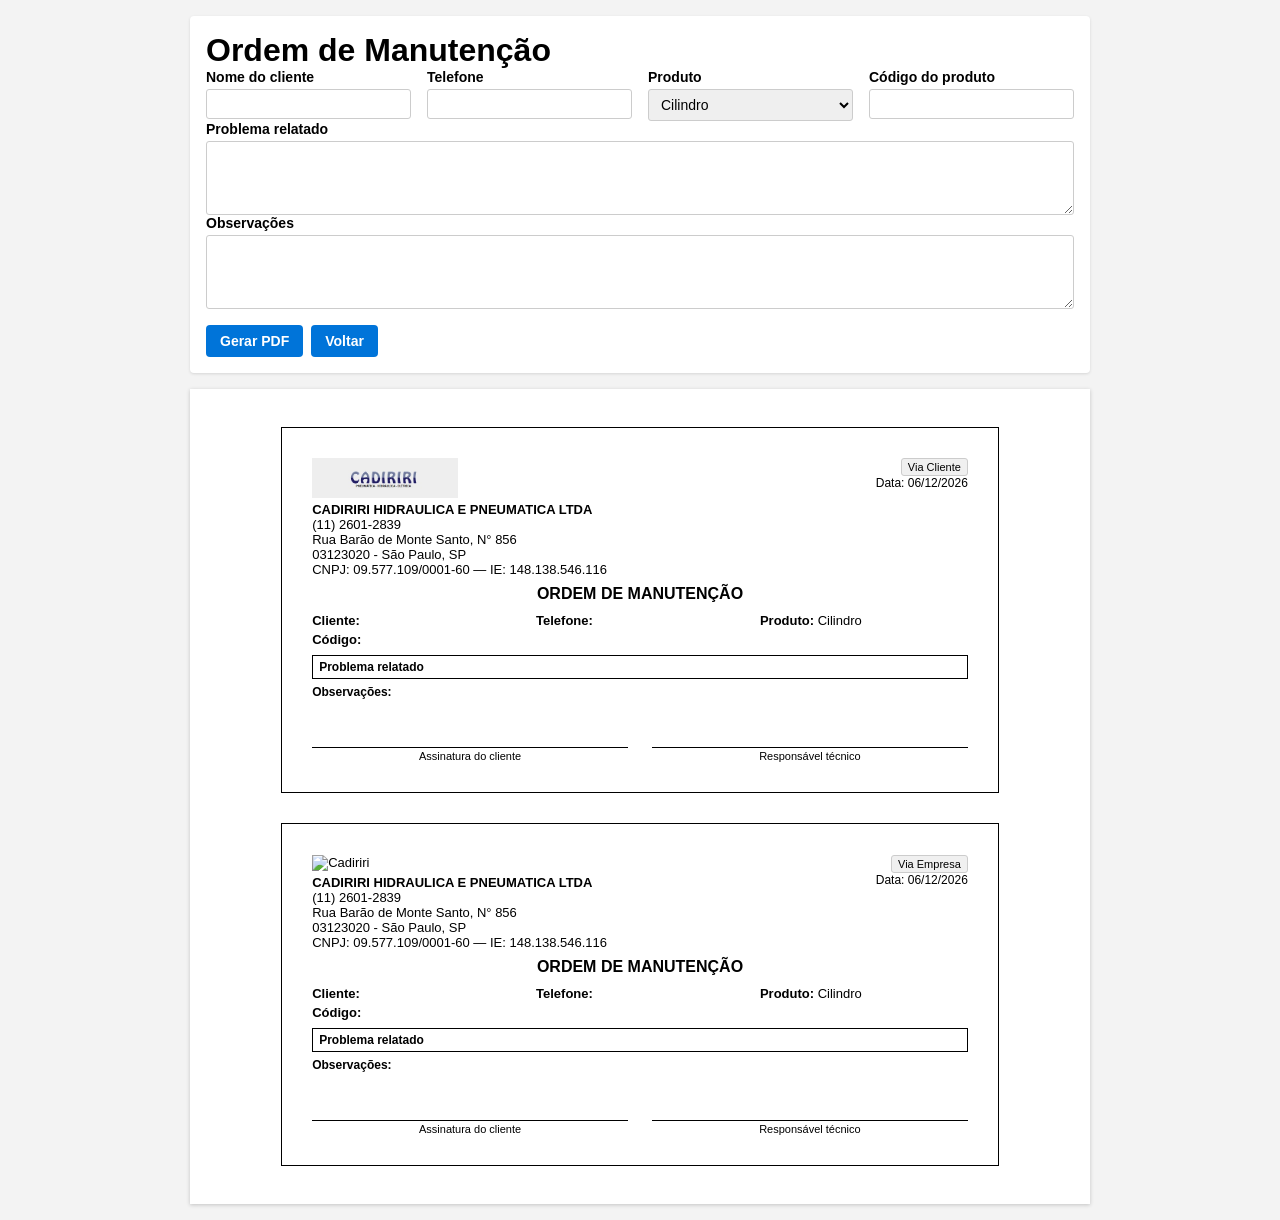
==== modelos/manutencao.html @ a3ac92ef "Primeirto commit" ====
<!DOCTYPE html>
<html lang="pt-BR">
<head>
  <meta charset="UTF-8" />
  <meta name="viewport" content="width=device-width, initial-scale=1.0" />
  <title>Ordem de Manutenção</title>
  <link rel="stylesheet" href="../css/style.css" />
  <script src="https://cdnjs.cloudflare.com/ajax/libs/html2canvas/1.4.1/html2canvas.min.js" crossorigin="anonymous" referrerpolicy="no-referrer"></script>
  <script src="https://cdnjs.cloudflare.com/ajax/libs/jspdf/2.5.1/jspdf.umd.min.js" crossorigin="anonymous" referrerpolicy="no-referrer"></script>
  <script src="../js/pdf.js"></script>
  <script src="../js/manutencao.js" defer></script>
</head>
<body>
  <div class="main-container">
    <div class="form-section">
      <h1>Ordem de Manutenção</h1>
      <div class="form-grid">
        <div class="form-group">
          <label for="manut-nome">Nome do cliente</label>
          <input type="text" id="manut-nome" />
        </div>
        <div class="form-group">
          <label for="manut-telefone">Telefone</label>
          <input type="text" id="manut-telefone" />
        </div>
        <div class="form-group">
          <label for="manut-produto">Produto</label>
          <select id="manut-produto">
            <option value="cilindro">Cilindro</option>
            <option value="bomba">Bomba</option>
            <option value="valvula">Válvula</option>
            <option value="unidade">Unidade hidráulica</option>
          </select>
        </div>
        <div class="form-group">
          <label for="manut-codigo">Código do produto</label>
          <input type="text" id="manut-codigo" />
        </div>
      </div>
      <div class="form-group">
        <label for="manut-problema">Problema relatado</label>
        <textarea id="manut-problema"></textarea>
      </div>
      <div class="form-group">
        <label for="manut-observacoes">Observações</label>
        <textarea id="manut-observacoes"></textarea>
      </div>
      <div class="button-row" style="margin-top:16px;">
        <button type="button" data-pdf-button="manut-print" onclick="gerarPDF('manut-print','ordem-manutencao.pdf')">Gerar PDF</button>
        <button type="button" onclick="location.href='../index.html'">Voltar</button>
      </div>
    </div>

    <div class="print-wrapper">
      <div id="manut-print" class="print-area">
        <div class="document-via">
          <div class="document-header">
            <div class="document-header-left">
              <img src="../img/logo-cadiriri.jpeg" alt="Cadiriri" class="logo-empresa" />
              <strong>CADIRIRI HIDRAULICA E PNEUMATICA LTDA</strong><br />
              (11) 2601-2839<br />
              Rua Barão de Monte Santo, N° 856<br />
              03123020 - São Paulo, SP<br />
              CNPJ: 09.577.109/0001-60 &mdash; IE: 148.138.546.116
            </div>
            <div class="document-header-right">
              <span class="badge">Via Cliente</span><br />
              Data: <span data-bind="data-atual"></span>
            </div>
          </div>
          <div class="document-title">Ordem de Manutenção</div>
          <div class="info-grid">
            <div>
              <span class="info-item-label">Cliente: </span>
              <span data-bind="nome"></span>
            </div>
            <div>
              <span class="info-item-label">Telefone: </span>
              <span data-bind="telefone"></span>
            </div>
            <div>
              <span class="info-item-label">Produto: </span>
              <span data-bind="produto"></span>
            </div>
            <div>
              <span class="info-item-label">Código: </span>
              <span data-bind="codigo"></span>
            </div>
          </div>
          <div class="highlight-box">
            <strong>Problema relatado</strong><br />
            <span data-bind="problema" class="small-text"></span>
          </div>
          <div class="observacoes">
            <div class="observacoes-label">Observações:</div>
            <div data-bind="observacoes" class="small-text"></div>
          </div>
          <div class="assinatura-area">
            <div style="flex:1;">
              <div class="assinatura-linha">Assinatura do cliente</div>
            </div>
            <div style="flex:1;">
              <div class="assinatura-linha">Responsável técnico</div>
            </div>
          </div>
        </div>

        <div class="document-via">
          <div class="document-header">
            <div class="document-header-left">
              <img src="logo-cadiriri.jpeg" alt="Cadiriri" class="logo-empresa" />
              <strong>CADIRIRI HIDRAULICA E PNEUMATICA LTDA</strong><br />
              (11) 2601-2839<br />
              Rua Barão de Monte Santo, N° 856<br />
              03123020 - São Paulo, SP<br />
              CNPJ: 09.577.109/0001-60 &mdash; IE: 148.138.546.116
            </div>
            <div class="document-header-right">
              <span class="badge">Via Empresa</span><br />
              Data: <span data-bind="data-atual"></span>
            </div>
          </div>
          <div class="document-title">Ordem de Manutenção</div>
          <div class="info-grid">
            <div>
              <span class="info-item-label">Cliente: </span>
              <span data-bind="nome"></span>
            </div>
            <div>
              <span class="info-item-label">Telefone: </span>
              <span data-bind="telefone"></span>
            </div>
            <div>
              <span class="info-item-label">Produto: </span>
              <span data-bind="produto"></span>
            </div>
            <div>
              <span class="info-item-label">Código: </span>
              <span data-bind="codigo"></span>
            </div>
          </div>
          <div class="highlight-box">
            <strong>Problema relatado</strong><br />
            <span data-bind="problema" class="small-text"></span>
          </div>
          <div class="observacoes">
            <div class="observacoes-label">Observações:</div>
            <div data-bind="observacoes" class="small-text"></div>
          </div>
          <div class="assinatura-area">
            <div style="flex:1;">
              <div class="assinatura-linha">Assinatura do cliente</div>
            </div>
            <div style="flex:1;">
              <div class="assinatura-linha">Responsável técnico</div>
            </div>
          </div>
        </div>
      </div>
    </div>
  </div>
</body>
</html>
---- css/style.css ----
@page {
  size: A4;
  margin: 10mm;
}

html,
body {
  margin: 0;
  padding: 0;
  font-family: Arial, Helvetica, sans-serif;
  background-color: #f3f3f3;
}

body {
  display: flex;
  justify-content: center;
  align-items: flex-start;
  min-height: 100vh;
}

.main-container {
  width: 100%;
  max-width: 900px;
  margin: 16px;
}

h1,
h2,
h3,
h4 {
  margin: 0;
}

.form-section {
  background: #ffffff;
  padding: 16px;
  margin-bottom: 16px;
  border-radius: 4px;
  box-shadow: 0 1px 3px rgba(0, 0, 0, 0.12);
}

.form-grid {
  display: grid;
  grid-template-columns: repeat(auto-fit, minmax(200px, 1fr));
  gap: 12px 16px;
}

.form-group {
  display: flex;
  flex-direction: column;
  font-size: 14px;
}

.form-group label {
  font-weight: 600;
  margin-bottom: 4px;
}

.form-group input,
.form-group select,
.form-group textarea {
  padding: 6px 8px;
  border-radius: 3px;
  border: 1px solid #cccccc;
  font-size: 14px;
}

.form-group textarea {
  resize: vertical;
  min-height: 60px;
}

.button-row {
  margin-top: 12px;
  display: flex;
  flex-wrap: wrap;
  gap: 8px;
}

button {
  padding: 8px 14px;
  border-radius: 4px;
  border: none;
  background-color: #0074d9;
  color: #ffffff;
  font-weight: 600;
  font-size: 14px;
  cursor: pointer;
}

button:hover {
  background-color: #005fb3;
}

button:disabled {
  opacity: 0.6;
  cursor: default;
}

.print-wrapper {
  background: #ffffff;
  padding: 10mm;
  box-shadow: 0 1px 4px rgba(0, 0, 0, 0.2);
}

.print-area {
  width: 100%;
  max-width: 190mm;
  margin: 0 auto;
}

.document-via {
  width: 100%;
  border: 1px solid #000000;
  padding: 8mm;
  margin-bottom: 8mm;
  box-sizing: border-box;
}

.document-via:last-child {
  margin-bottom: 0;
}

.document-header {
  display: flex;
  justify-content: space-between;
  align-items: flex-start;
  margin-bottom: 8px;
}

.document-header-left {
  font-size: 13px;
}

.logo-empresa {
  max-height: 40px;
  margin-bottom: 4px;
  display: block;
}

.document-header-right {
  text-align: right;
  font-size: 12px;
}

.document-title {
  font-size: 16px;
  font-weight: 700;
  text-align: center;
  margin: 8px 0 10px 0;
  text-transform: uppercase;
}

.info-grid {
  display: grid;
  grid-template-columns: repeat(auto-fit, minmax(200px, 1fr));
  gap: 4px 16px;
  font-size: 13px;
  margin-bottom: 8px;
}

.info-item-label {
  font-weight: 600;
}

.table-wrapper {
  margin-top: 4px;
}

table {
  width: 100%;
  border-collapse: collapse;
  font-size: 12px;
}

th,
td {
  border: 1px solid #000000;
  padding: 4px 6px;
}

th {
  background-color: #e9e9e9;
  text-align: left;
}

.text-right {
  text-align: right;
}

.text-center {
  text-align: center;
}

.observacoes {
  margin-top: 6px;
  font-size: 12px;
}

.observacoes-label {
  font-weight: 600;
}

.observacoes .small-text,
[data-bind="observacoes"],
[data-bind="observacoes-extra"] {
  white-space: pre-wrap;
}

.assinatura-area {
  margin-top: 16px;
  display: flex;
  justify-content: space-between;
  gap: 24px;
}

.assinatura-linha {
  margin-top: 32px;
  border-top: 1px solid #000000;
  padding-top: 2px;
  font-size: 11px;
  text-align: center;
}

.highlight-box {
  border: 1px solid #000000;
  padding: 4px 6px;
  font-size: 12px;
  margin-top: 4px;
}

.small-text {
  font-size: 11px;
}

.badge {
  display: inline-block;
  padding: 2px 6px;
  border-radius: 3px;
  background-color: #f0f0f0;
  border: 1px solid #cccccc;
  font-size: 11px;
}

@media print {
  body {
    background: #ffffff;
  }

  .form-section {
    display: none;
  }

  .main-container {
    margin: 0;
  }

  .print-wrapper {
    box-shadow: none;
    padding: 0;
  }
}
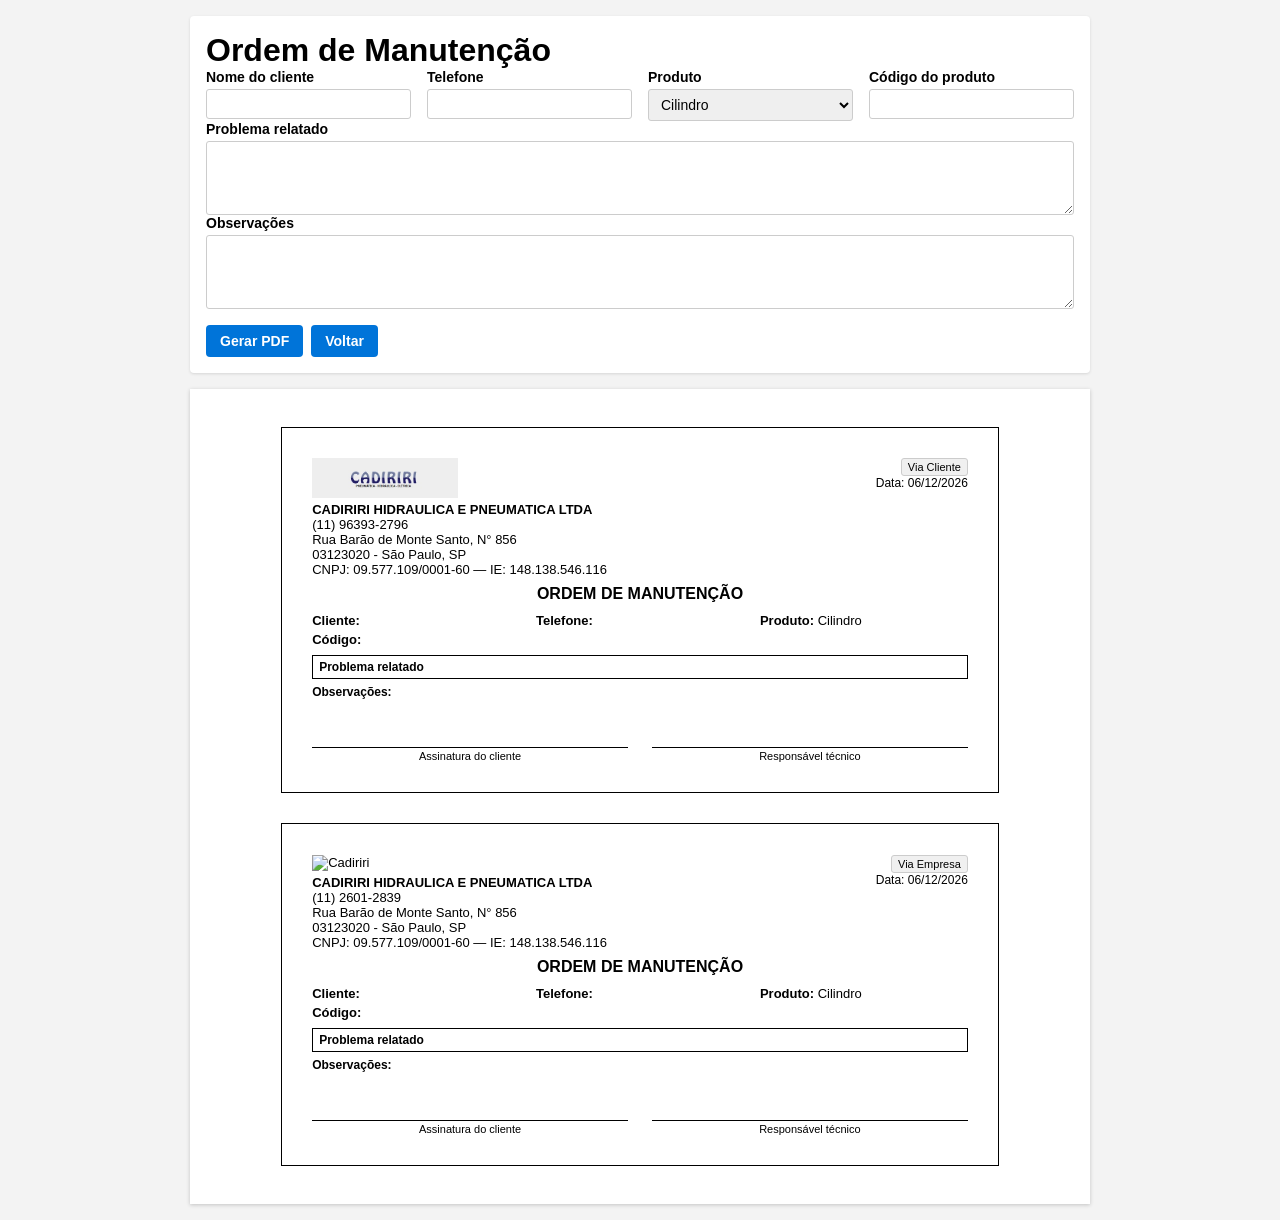
==== commit 5a489b69: "Update manutencao.html" ====
--- a/modelos/manutencao.html
+++ b/modelos/manutencao.html
@@ -58,7 +58,7 @@
             <div class="document-header-left">
               <img src="../img/logo-cadiriri.jpeg" alt="Cadiriri" class="logo-empresa" />
               <strong>CADIRIRI HIDRAULICA E PNEUMATICA LTDA</strong><br />
-              (11) 2601-2839<br />
+              (11) 96393-2796<br />
               Rua Barão de Monte Santo, N° 856<br />
               03123020 - São Paulo, SP<br />
               CNPJ: 09.577.109/0001-60 &mdash; IE: 148.138.546.116
